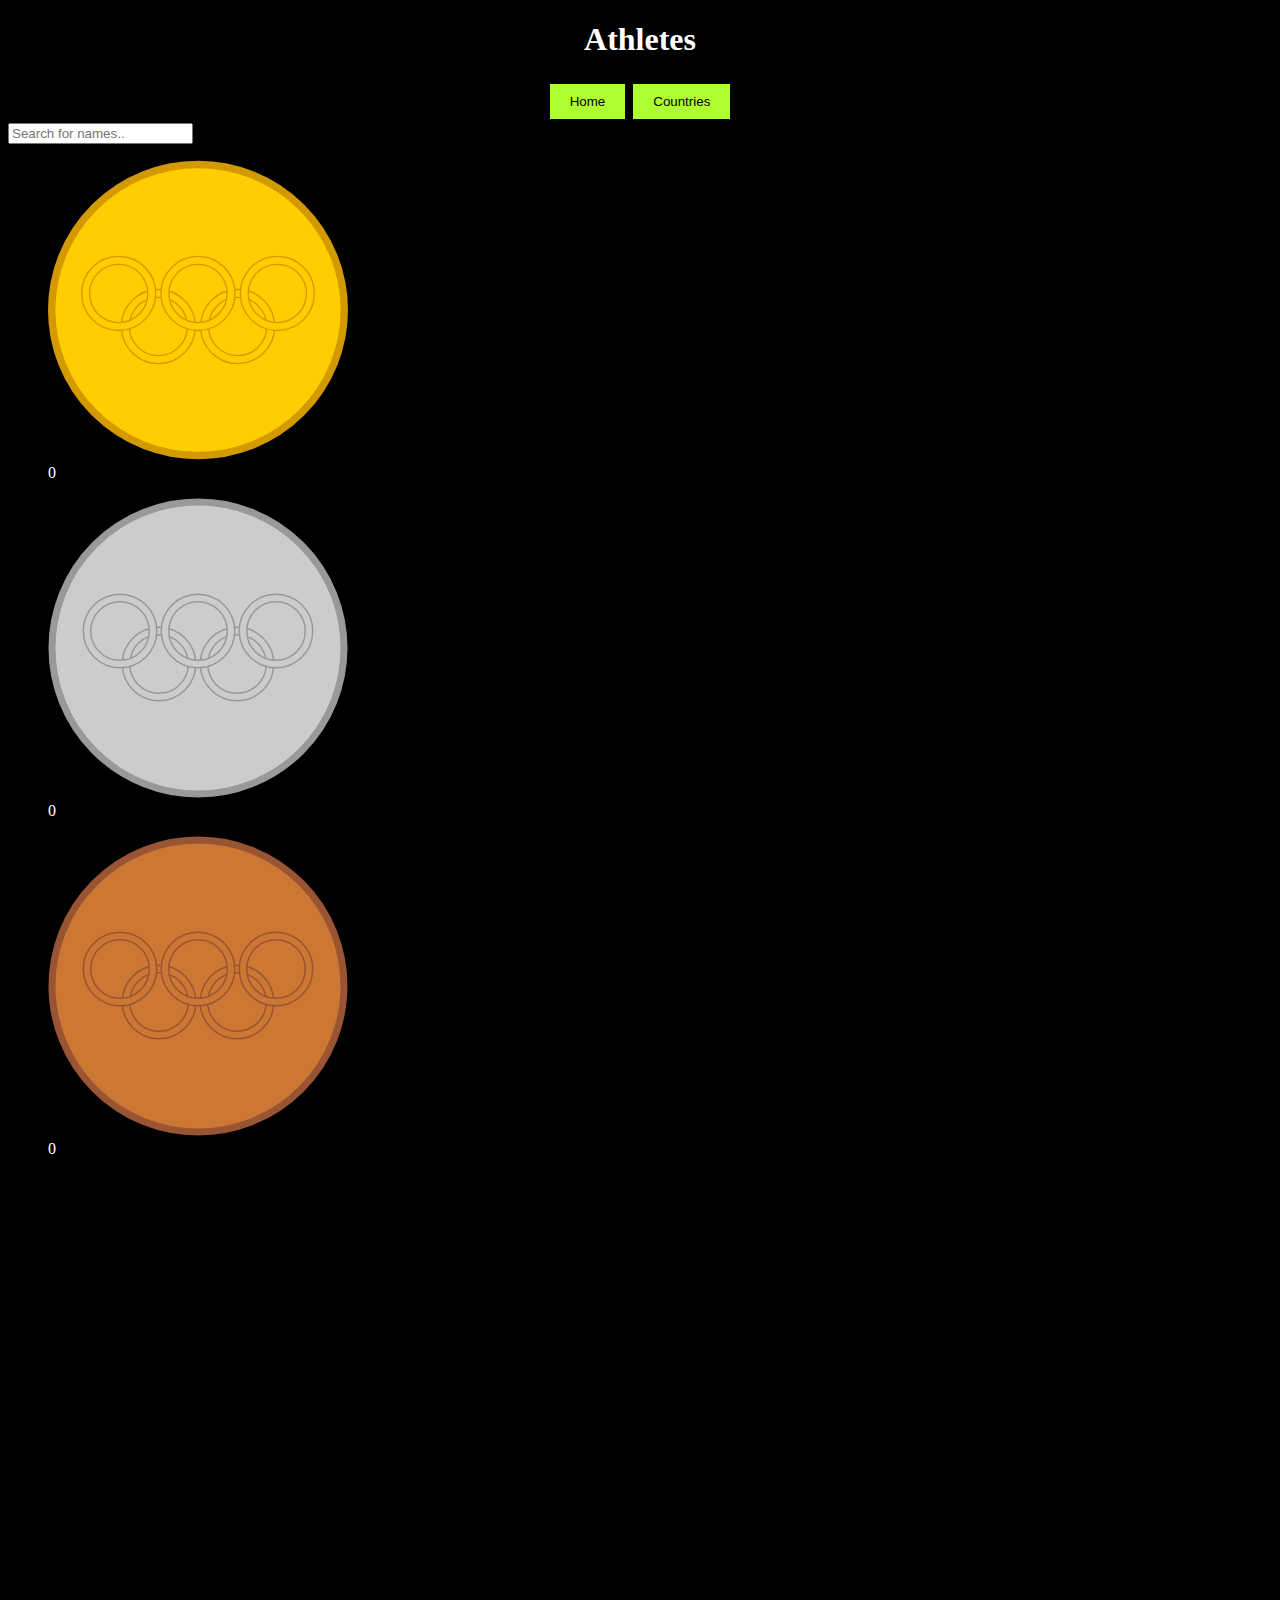
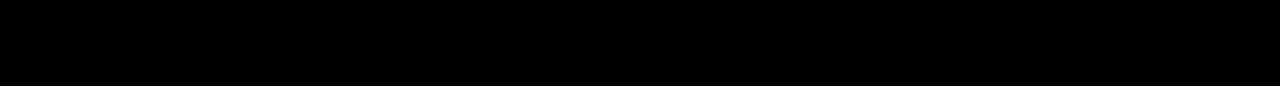
==== athletes.html @ 5f529f0f "Initial commit" ====
<!DOCTYPE html>
<html lang="en">
<head>
    <meta charset="UTF-8">
    <meta name="viewport" content="width=device-width, initial-scale=1.0">
    <meta http-equiv="X-UA-Compatible" content="ie=edge">
    <title>Athletes</title>
    <meta name="author" content="Mihir Gadgil">
    <link rel="stylesheet" href="./css/athletes.css" media="screen">
    <script src="https://d3js.org/d3.v5.min.js"></script>
</head>
<body>
    <h1>Athletes</h1>
    <div id="nav-buttons">
        <button type="button" class="button" id="home">Home</button>
        <button type="button" class="button" id="countries">Countries</button>
    </div>
    <input type="text" id="athlete-selector" placeholder="Search for names..">
    <ul id="athlete-list">
    </ul>
    <div class="medals">
            <figure id="gold-medal">
                <img src="./img/Gold_medal.svg" alt="Gold medal">
                <figcaption>0</figcaption>
            </figure>
            <figure id="silver-medal">
                <img src="./img/Silver_medal.svg" alt="Silver medal">
                <figcaption>0</figcaption>
            </figure>
            <figure id="bronze-medal">
                <img src="./img/Bronze_medal.svg" alt="Bronze medal">
                <figcaption>0</figcaption>
            </figure>
    </div>
    <svg width=500 height=500 id=""></svg>
    <script src="./js/athletes.js"></script>
</body>
</html>
---- css/athletes.css ----
body {
    background: black;
    color: white;
    font-family: 'Open Sans';
}
h1 {
    text-align: center;
}
h2 {
    text-align: center;
}
#olympic-img {
    background: rgba(255, 255, 255, 0.6);
    text-align: center;
}
#nav-buttons {
    text-align: center;
}
.button {
    background: greenyellow;
    border: none;
    margin: 4px 2px;
    padding: 10px 20px;
}
#athlete-list {
    list-style-type: none;
    padding: 0;
    margin: 0;
}
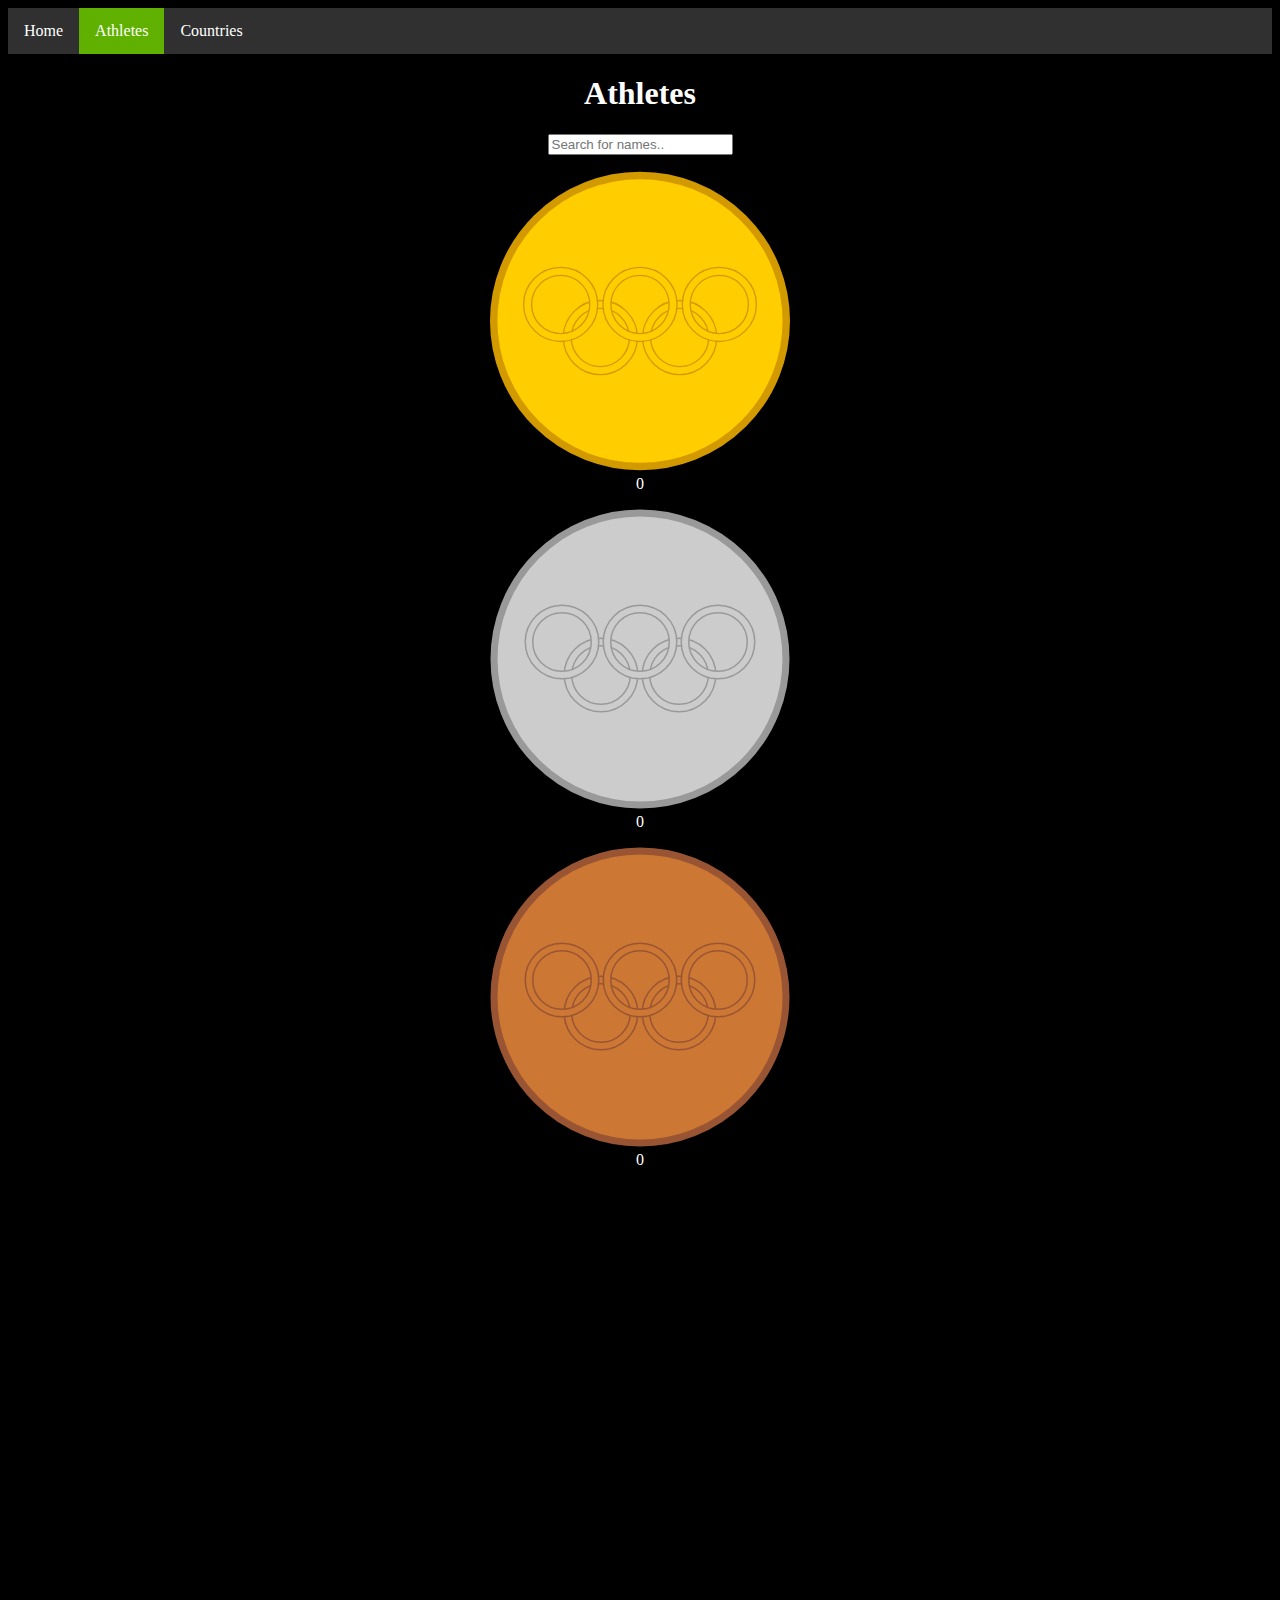
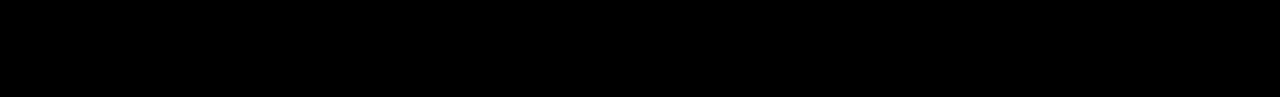
==== commit eb67ccbd: "Switch to navigation bar" ====
--- a/athletes.html
+++ b/athletes.html
@@ -10,11 +10,12 @@
     <script src="https://d3js.org/d3.v5.min.js"></script>
 </head>
 <body>
+    <ul>
+        <li><a href="index.html">Home</a></li>
+        <li><a href="athletes.html" class="active">Athletes</a></li>
+        <li><a href="countries.html">Countries</a></li>
+    </ul>
     <h1>Athletes</h1>
-    <div id="nav-buttons">
-        <button type="button" class="button" id="home">Home</button>
-        <button type="button" class="button" id="countries">Countries</button>
-    </div>
     <input type="text" id="athlete-selector" placeholder="Search for names..">
     <ul id="athlete-list">
     </ul>
--- a/css/athletes.css
+++ b/css/athletes.css
@@ -2,28 +2,39 @@
     background: black;
     color: white;
     font-family: 'Open Sans';
-}
-h1 {
     text-align: center;
 }
-h2 {
-    text-align: center;
-}
-#olympic-img {
-    background: rgba(255, 255, 255, 0.6);
-    text-align: center;
-}
-#nav-buttons {
-    text-align: center;
-}
-.button {
-    background: greenyellow;
-    border: none;
-    margin: 4px 2px;
-    padding: 10px 20px;
-}
+
 #athlete-list {
     list-style-type: none;
     padding: 0;
     margin: 0;
 }
+
+ul {
+    list-style-type: none;
+    margin: 0;
+    padding: 0;
+    overflow: hidden;
+    background-color: #303030;
+}
+
+li {
+    float: left;
+}
+
+li a {
+    display: block;
+    text-align: center;
+    text-decoration: none;
+    color: white;
+    padding: 14px 16px;
+}
+
+li a:hover:not(.active) {
+    background-color: #202020;
+}
+
+.active {
+    background-color: #60b000;
+}
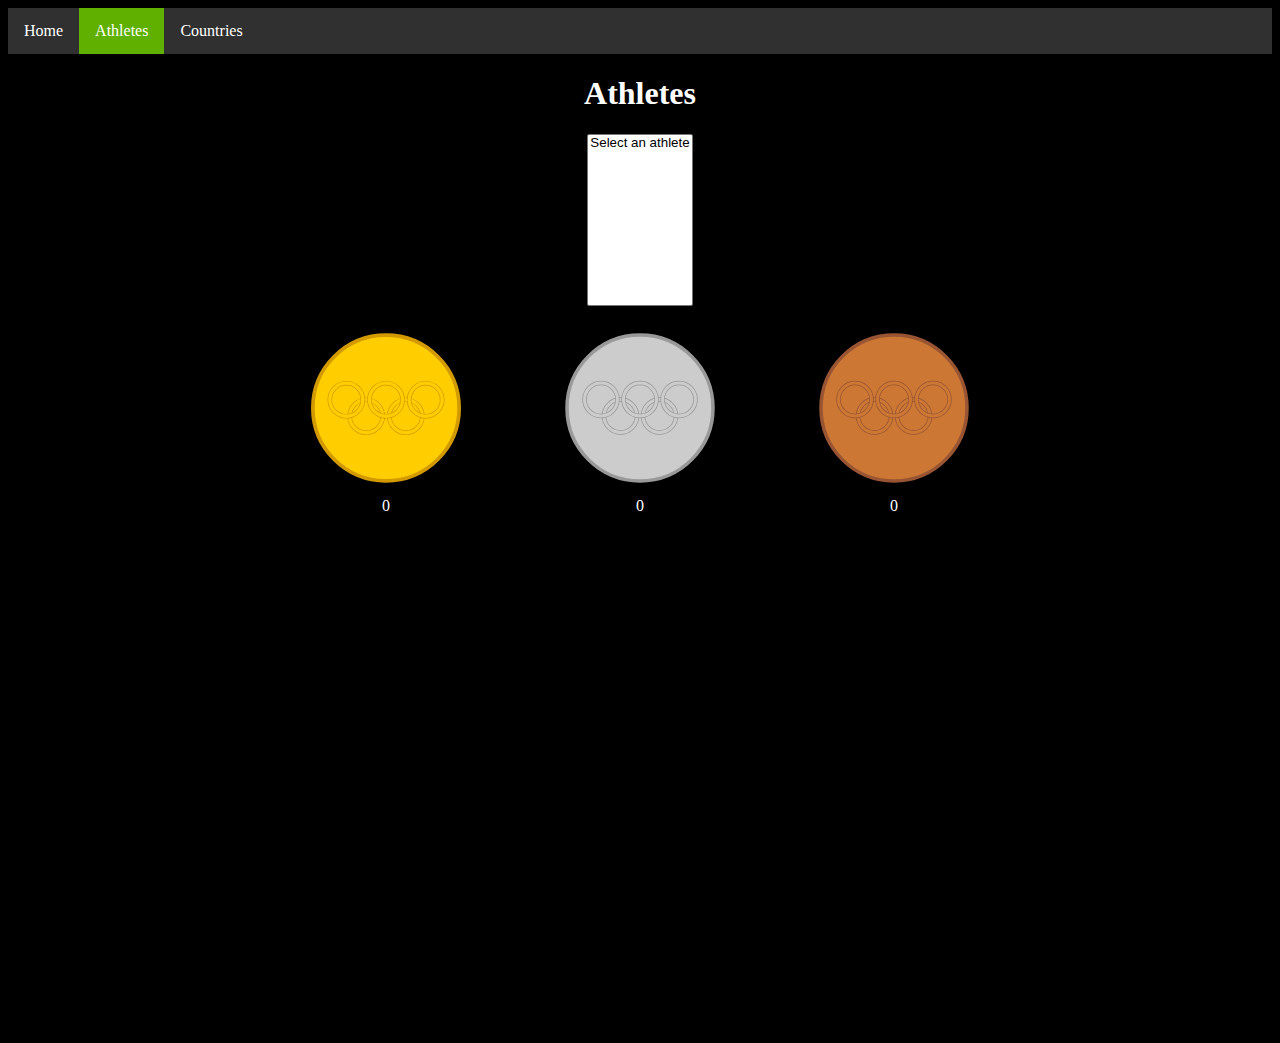
==== commit dd644a5f: "Major update" ====
--- a/athletes.html
+++ b/athletes.html
@@ -16,9 +16,9 @@
         <li><a href="countries.html">Countries</a></li>
     </ul>
     <h1>Athletes</h1>
-    <input type="text" id="athlete-selector" placeholder="Search for names..">
-    <ul id="athlete-list">
-    </ul>
+    <select name="Athlete" id="athlete-selector" size="10">
+        <option value="None">Select an athlete</option>
+    </select>
     <div class="medals">
             <figure id="gold-medal">
                 <img src="./img/Gold_medal.svg" alt="Gold medal">
--- a/css/athletes.css
+++ b/css/athletes.css
@@ -3,6 +3,14 @@
     color: white;
     font-family: 'Open Sans';
     text-align: center;
+}
+.medals img {
+    width: 150px;
+    padding: 10px 10px;
+}
+
+figure {
+    display: inline-block;
 }
 
 #athlete-list {
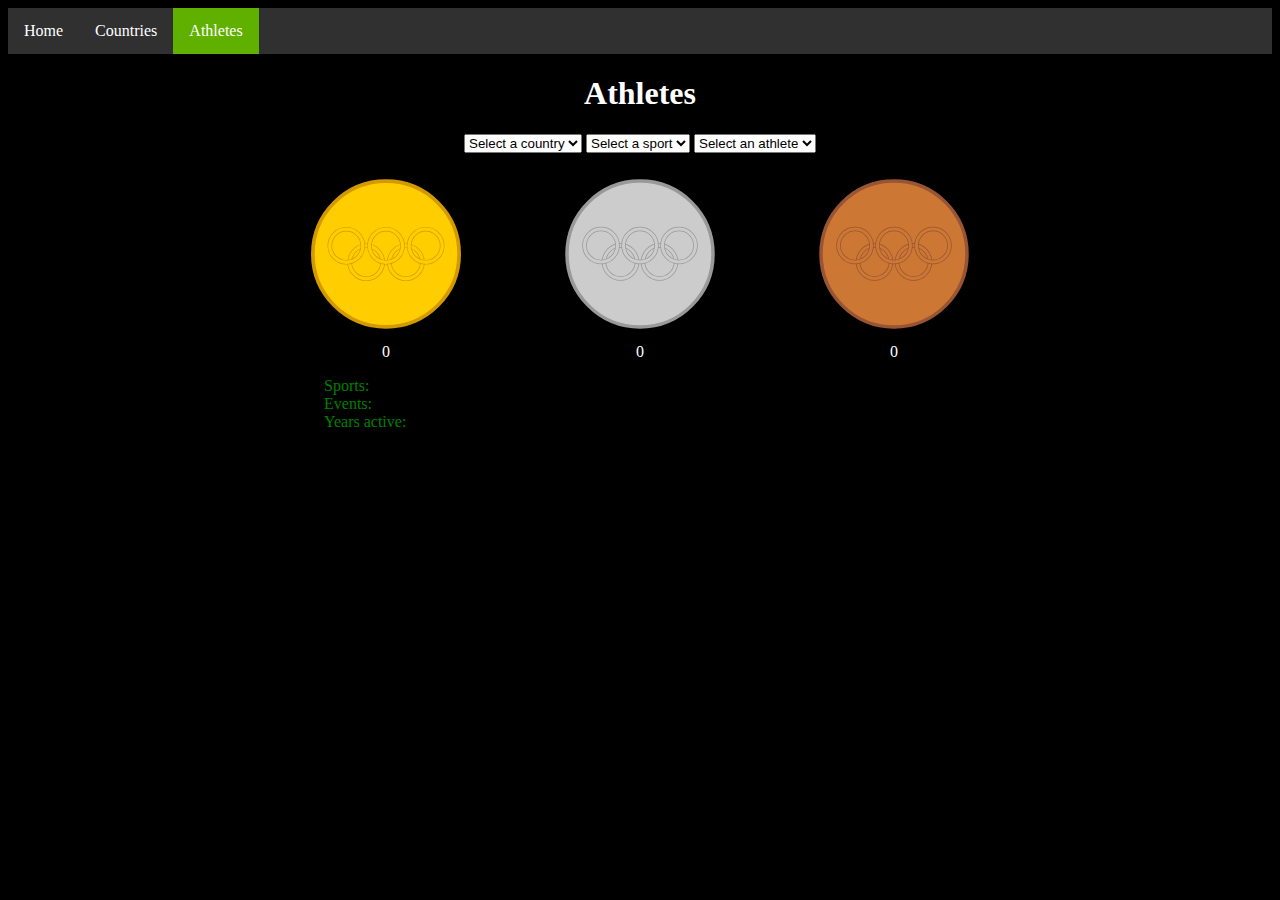
==== commit cde8c9e6: "Finalize athletes.html" ====
--- a/athletes.html
+++ b/athletes.html
@@ -12,11 +12,17 @@
 <body>
     <ul>
         <li><a href="index.html">Home</a></li>
+        <li><a href="countries.html">Countries</a></li>
         <li><a href="athletes.html" class="active">Athletes</a></li>
-        <li><a href="countries.html">Countries</a></li>
     </ul>
     <h1>Athletes</h1>
-    <select name="Athlete" id="athlete-selector" size="10">
+    <select name="Country" id="country-selector">
+        <option value="None">Select a country</option>
+    </select>
+    <select name="Sport" id="sport-selector">
+            <option value="None">Select a sport</option>
+    </select>
+    <select name="Athlete" id="athlete-selector">
         <option value="None">Select an athlete</option>
     </select>
     <div class="medals">
@@ -33,7 +39,13 @@
                 <figcaption>0</figcaption>
             </figure>
     </div>
-    <svg width=500 height=500 id=""></svg>
+    <div id="results">
+        <span style="color: green">Sports:</span>
+        <br>
+        <span style="color: green">Events:</span>
+        <br>
+        <span style="color: green">Years active:</span>
+    </div>
     <script src="./js/athletes.js"></script>
 </body>
 </html>
--- a/css/athletes.css
+++ b/css/athletes.css
@@ -46,3 +46,9 @@
 .active {
     background-color: #60b000;
 }
+
+#results {
+    margin: auto;
+    width: 50%;
+    text-align: left;
+}
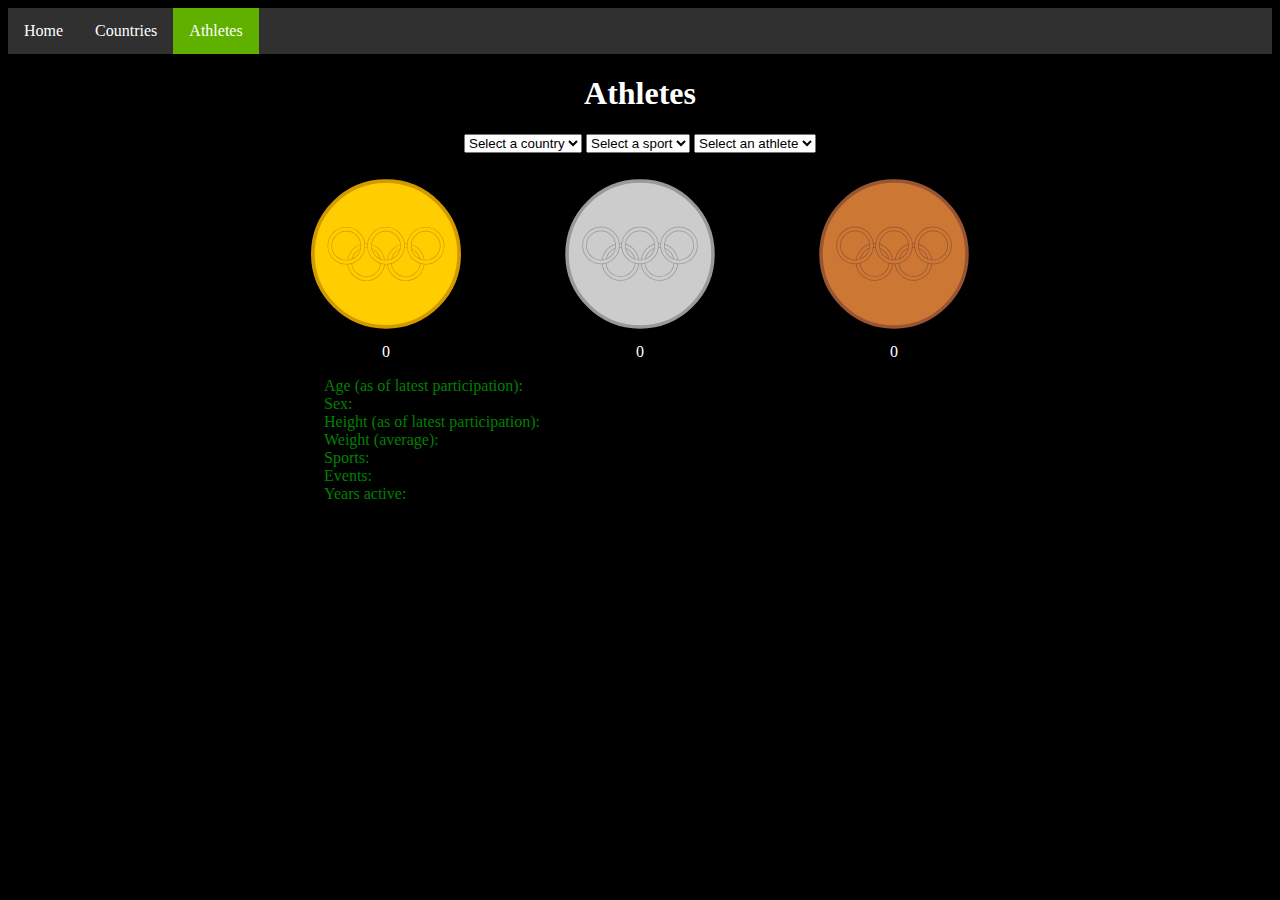
==== commit 34a1c357: "More athlete information" ====
--- a/athletes.html
+++ b/athletes.html
@@ -40,11 +40,19 @@
             </figure>
     </div>
     <div id="results">
-        <span style="color: green">Sports:</span>
+        <span>Age (as of latest participation):</span>
         <br>
-        <span style="color: green">Events:</span>
+        <span>Sex:</span>
         <br>
-        <span style="color: green">Years active:</span>
+        <span>Height (as of latest participation):</span>
+        <br>
+        <span>Weight (average):</span>
+        <br>
+        <span>Sports:</span>
+        <br>
+        <span>Events:</span>
+        <br>
+        <span>Years active:</span>
     </div>
     <script src="./js/athletes.js"></script>
 </body>
--- a/css/athletes.css
+++ b/css/athletes.css
@@ -52,3 +52,7 @@
     width: 50%;
     text-align: left;
 }
+
+#results span {
+    color: green;
+}
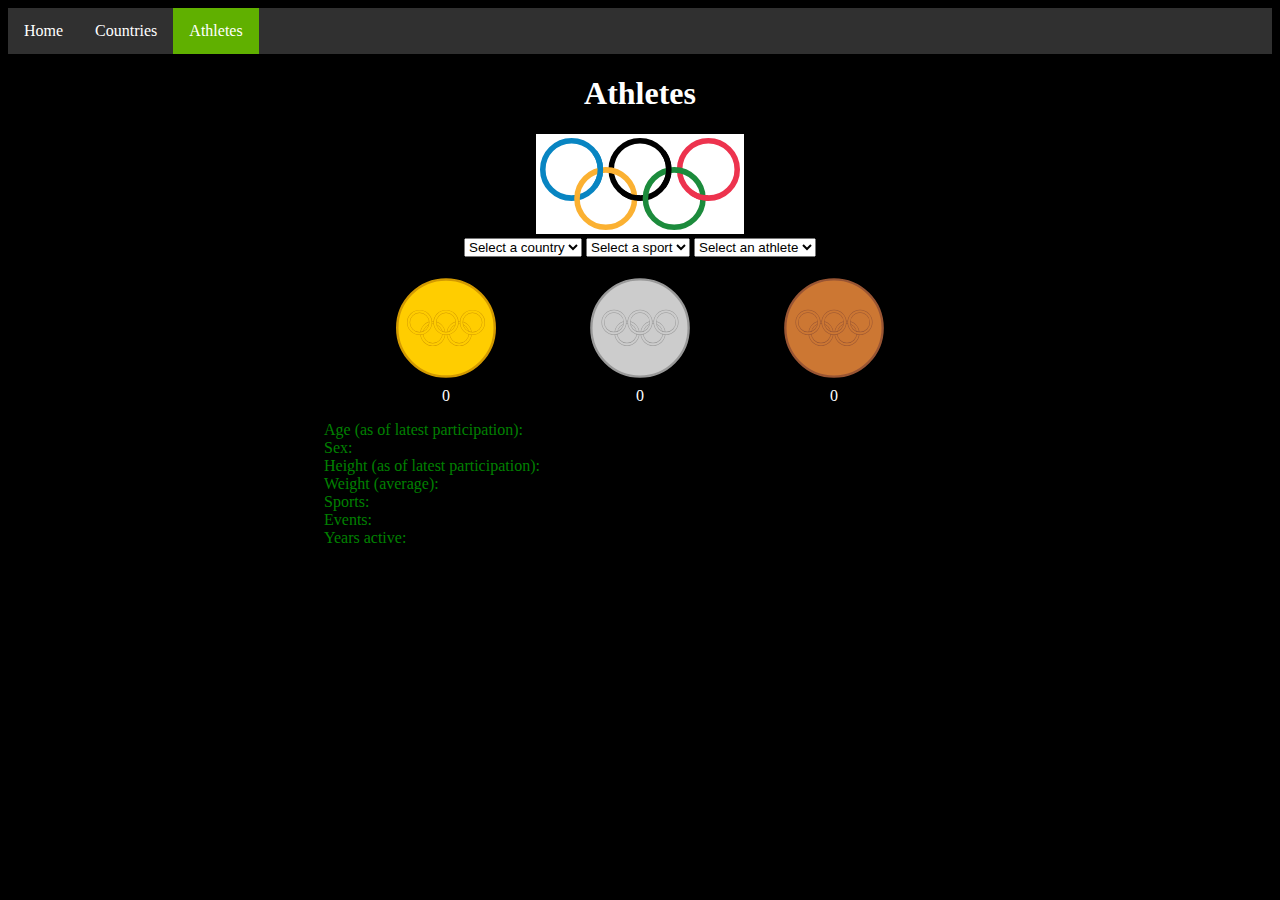
==== commit 1899c99a: "Decorative stuff" ====
--- a/athletes.html
+++ b/athletes.html
@@ -16,6 +16,7 @@
         <li><a href="athletes.html" class="active">Athletes</a></li>
     </ul>
     <h1>Athletes</h1>
+    <div id="olympic-img"><img src="./img/Olympic_rings_without_rims.svg" alt="Olympic_rings_without_rims"></div>
     <select name="Country" id="country-selector">
         <option value="None">Select a country</option>
     </select>
--- a/css/athletes.css
+++ b/css/athletes.css
@@ -4,9 +4,16 @@
     font-family: 'Open Sans';
     text-align: center;
 }
+
+#olympic-img img {
+    background: white;
+    width: 200px;
+    padding: 4px;
+}
+
 .medals img {
-    width: 150px;
-    padding: 10px 10px;
+    width: 100px;
+    padding: 5px 5px;
 }
 
 figure {
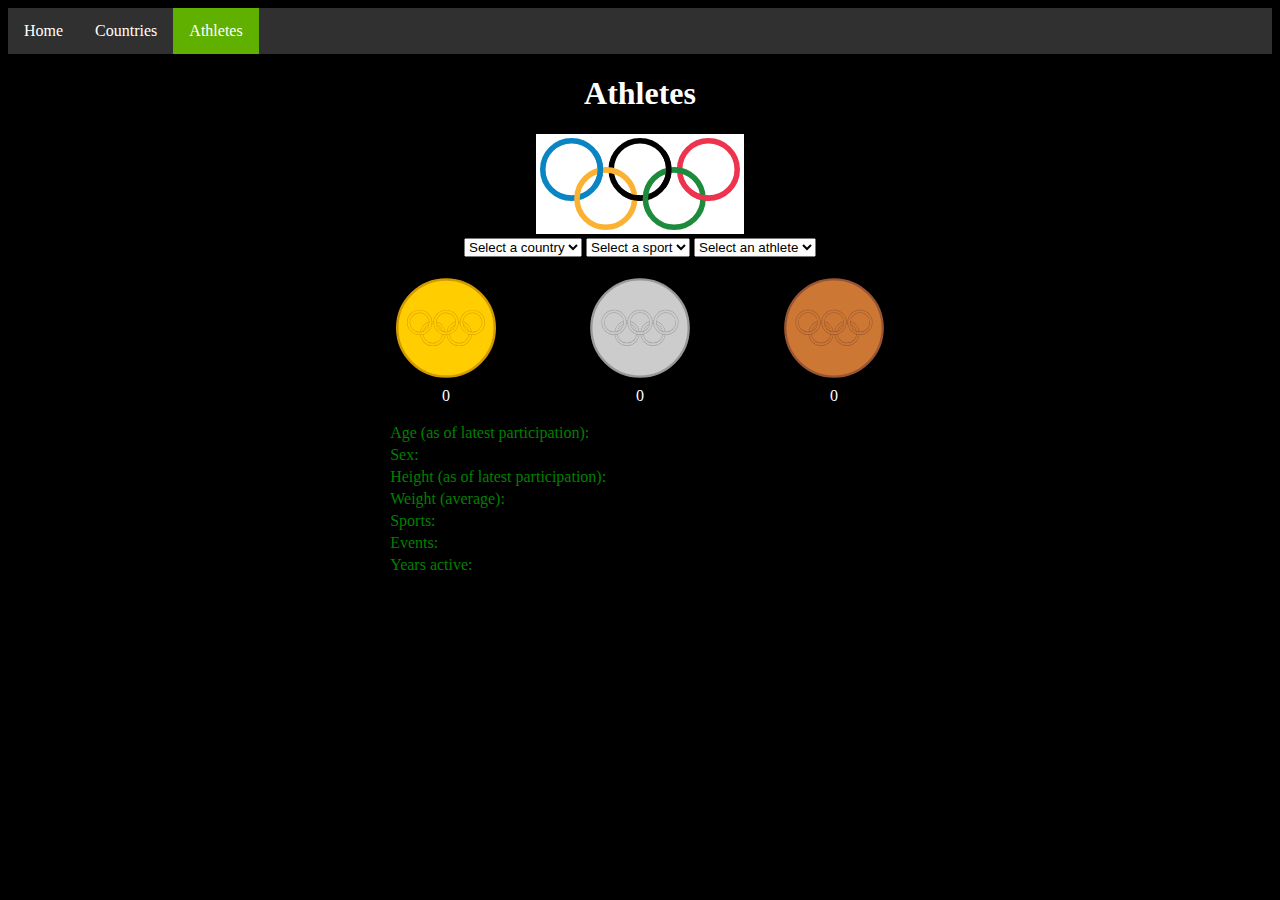
==== commit 87a5f3bc: "Put results in a table" ====
--- a/athletes.html
+++ b/athletes.html
@@ -40,21 +40,29 @@
                 <figcaption>0</figcaption>
             </figure>
     </div>
-    <div id="results">
-        <span>Age (as of latest participation):</span>
-        <br>
-        <span>Sex:</span>
-        <br>
-        <span>Height (as of latest participation):</span>
-        <br>
-        <span>Weight (average):</span>
-        <br>
-        <span>Sports:</span>
-        <br>
-        <span>Events:</span>
-        <br>
-        <span>Years active:</span>
-    </div>
+    <table id="results">
+        <tr>
+            <td>Age (as of latest participation):</td><td id="age"></td>
+        </tr>
+        <tr>
+            <td>Sex:</td><td id="sex"></td>
+        </tr>
+        <tr>
+            <td>Height (as of latest participation):</td><td id="height"></td>
+        </tr>
+        <tr>
+            <td>Weight (average):</td><td id="weight"></td>
+        </tr>
+        <tr>
+            <td>Sports:</td><td id="sports"></td>
+        </tr>
+        <tr>
+            <td>Events:</td><td id="events"></td>
+        </tr>
+        <tr>
+            <td>Years active:</td><td id="years"></td>
+        </tr>
+    </table>
     <script src="./js/athletes.js"></script>
 </body>
 </html>
--- a/css/athletes.css
+++ b/css/athletes.css
@@ -56,10 +56,10 @@
 
 #results {
     margin: auto;
-    width: 50%;
+    width: 40%;
     text-align: left;
 }
 
-#results span {
+#results td:not([id]) {
     color: green;
 }
